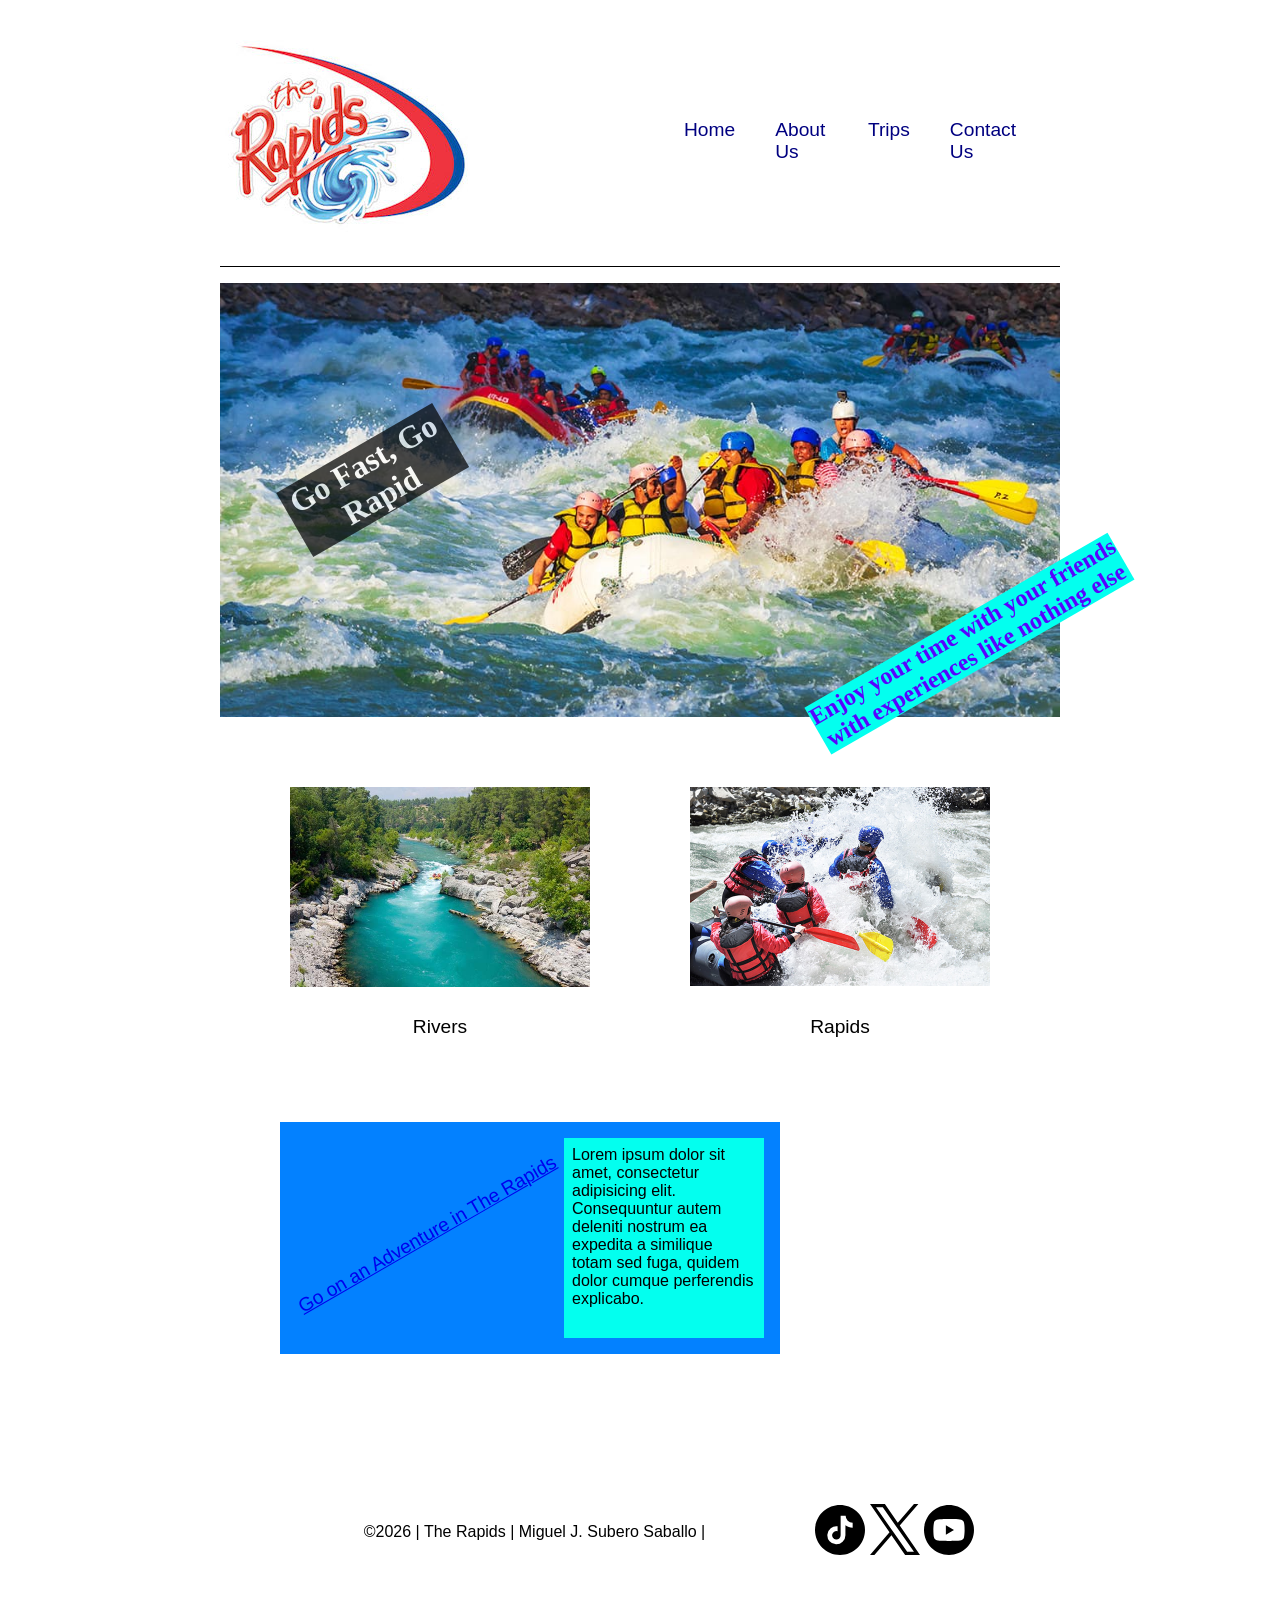
==== wwr/index.html @ 9e44e7c7 "final" ====
<!DOCTYPE html>
<html lang="en">

<head>
    <meta charset="UTF-8">
    <meta name="viewport" content="width=device-width, initial-scale=1.0">
    <title>Home Page of The Rapids</title>
    <meta name="description"
      content="Online web Home page talking about The Rapids, a white water rafting rafting company">
    <meta name="author" content="Miguel J. Subero Saballo">
    <link rel="stylesheet" href="styles/rafting.css">
</head>

<body>
    <header>
        <img src="images/the-rapids-logo.jpg" alt="The Rapids' logo">
        <nav>
            <ul class="navigation">
                <li><a href="index.html">Home</a></li>
                <li><a href="about.html">About Us</a></li>
                <li><a href="trips.html">Trips</a></li>
                <li><a href="contact.html">Contact Us</a></li>
            </ul>
        </nav>
    </header>

    <main>
        <div class="art">
            <div class="degree">
                <h1>Go Fast, Go Rapid</h1>
                <h2>Enjoy your time with your friends with experiences like nothing else</h2>
            </div>

            <img src="images/several-groups.jpg"
              alt="A grand group of friends going Rapid in The Rapids">
        </div>

        <div class="show">
            <div><img src="images/calm-river.jpg" alt="A group enjoying a fall"></div>
            <div></div>
            <div><img src="images/splash.jpg" alt="A group being spalshed a bunch of water"></div>
            <div>
                <p>Rivers</p>
            </div>
            <div></div>

            <div>
                <p>Rapids</p>
            </div>

        </div>

        <div class="go">
            <p>Lorem ipsum dolor sit amet, consectetur adipisicing elit. Consequuntur autem deleniti
                nostrum ea expedita a similique totam sed fuga, quidem dolor cumque perferendis
                explicabo.
            </p>

            <a href="trips.html">Go on an Adventure in The Rapids</a>
        </div>
    </main>
</body>


<footer>
    <p>©2026 | The Rapids | Miguel J. Subero Saballo |</p>
    <nav class="socialmedia">
        <a href="https://tiktok.com">
            <img src="images/tiktok-bw.svg" alt="Tiktok logo in black and white.">
        </a>

        <a href="https://X.com">
            <img src="images/x-bw.svg" alt="X logo in black and white.">
        </a>

        <a href="https://youtube.com/">
            <img src="images/youtube-bw.svg" alt="YouTube logo in black and white.">
        </a>
    </nav>
</footer>

</body>

</html>
---- wwr/styles/rafting.css ----
:root {
    --primary-color: #5703FF;
    --secondary-color: #03FFEF;
    --accent1-color: black;
    --accent2-color: #0381FF;
    --headingfont: Georgia, 'Times New Roman', Times, serif;
    --bodyfont: 'Franklin Gothic Medium', 'Arial Narrow', Arial, sans-serif;
}

* {
    margin: 0;
    padding: 0;
    box-sizing: border-box;
}

body {
    font-family: var(--bodyfont);
    color: var(--accent1-color);
}

header,
main,
footer {
    width: 840px;
    margin: 0 auto;
}

h1,
h2 {
    font-family: var(--headingfont);
    color: var(--primary-color);
}

nav,
p,
section,
article {
    margin: 16px;
    padding: 8px;
}

.socialmedia a {
    text-decoration: none;
}

.hero {
    position: relative;
}

.hero img {
    display: block;
    width: 100%;
    height: auto;
}

h1 {
    position: absolute;
    top: 20px;
    width: 100%;
    padding: 16px;
    text-align: center;
    opacity: 0.7;
    background-color: var(--accent1-color);
    color: white;
}

h2 {
    text-align: center;
    padding: 16px;
    width: 100%;
    background-color: var(--secondary-color);
}

.hero article {
    position: absolute;
    bottom: 20px;
    width: 800px;
    padding: 16px;
    text-align: center;
    opacity: 0.7;
    background-color: var(--accent2-color);
    color: black;
}

.hero article img {
    float: right;
    width: 125px;
}

.socialmedia img {
    width: 50px;
}

header {
    margin: 1rem auto;
    display: grid;
    grid-template-columns: 1fr 1fr;
    align-items: center;
    border-bottom: 1px solid black;
    max-width: 1000px;
}

.navigation {
    display: flex;
    list-style: none;
}

.navigation li {
    flex: 1 1 auto;
}

.navigation a {
    display: block;
    color: navy;
    padding: 20px;
    text-decoration: none;
    font-size: 1.2rem;
}

.navigation a:hover {
    color: cadetblue;
    text-decoration: underline;
}

.history img {
    width: 250px;
    grid-column-start: 2;
    grid-column-end: 3;
    padding: 10px;
}

.history {
    margin: 1rem auto;
    display: grid;
    grid-template-columns: auto;
    padding: 10px;
}

.history h2 {
    grid-column-start: 1;
    grid-column-end: 4;
    padding: 10px;
}

footer {
    margin: 1rem auto;
    display: grid;
    grid-template-columns: auto;
    align-items: center;
}

footer p {
    grid-column-start: 3;
    grid-column-end: 4;
}

.socialmedia {
    grid-column-start: 4;
    grid-column-end: 5;
    padding: 10px;
}

.adventure img {
    width: 110px;
    height: 82.5px;
}

.adventure {
    margin: 1rem;
    display: grid;
    grid-template-columns: 1fr 1fr 1fr 1fr 1fr;
    grid-template-rows: 1fr 3fr;

}

.adventure h2 {
    padding: 10px;
    grid-column: 1/6;
}

.adventure figure {
    margin: 1rem;
    display: flex;
    flex-flow: column;
    padding: 10px;
}

figcaption {
    background-color: var(--primary-color);
    color: var(--secondary-color);
    font: var(--bodyfont);
    padding: 3px;
    text-align: center;
}

.about p {
    text-align: center;
    padding: 0;
    margin: 0;
    font: var(--bodyfont);
}

.info {
    display: flex;
    gap: 30px;
}

.user {
    display: flex;
    flex-flow: column;
    margin-top: 15px;
    font: var(--bodyfont);
    gap: 5px;
}

.map {
    margin-left: 20rem;
    margin-top: 15px;
}

input {
    width: 250px;
}

.multiple {
    display: flex;
    flex-flow: row;
    padding: 5px;
    margin: 5px;
}

textarea {
    width: 300px;
    height: 100px;
}

.textbox {
    text-align: left;
    display: flex;
    flex-flow: column;
}

.circular {
    appearance: none;
    width: 1.5em;
    height: 1.5em;
    border-radius: 50%;
    border: 2px solid #000;
    background-color: #fff;
    cursor: pointer;
    vertical-align: middle;
}

.circular:checked {
    background-color: #000;
    border-color: white;
}

.circular::before {
    content: "";
    width: 0.75em;
    height: 0.75em;
    border-radius: 50%;
    background-color: #fff;
}

.textbox label {
    margin: 5px;
    padding: 1px;
}

.check2 {
    display: flex;
    flex-flow: row;
    justify-content: space-between;
    max-width: 350px;
}

.check2 input {
    max-width: 25px;
    max-height: 25px;
}

button {
    width: 300px;
    height: 35px;
}

.employee img {
    width: 220px;
    height: 165px;
}

.employee {
    margin: 1rem;
    display: grid;
    grid-template-columns: 1fr 1fr 1fr 1fr 1fr;
    grid-template-rows: 1fr 3fr;

}

.employee h2 {
    padding: 10px;
    grid-column: 2/6;
    width: 840px;
}

.employee figure {
    margin: 1rem;
    display: flex;
    flex-flow: column;
    padding: 10px;
}

.employee figcaption {
    width: 220px;
}

.about h1 {
    text-align: center;
    padding: 16px;
    margin: 20px;
    width: 100%;
    height: auto;
    position: relative;
}

.art {
    position: relative;
}

.art img {
    display: block;
    max-width: 840px;
}

.degree {
    transform: rotate(-30deg);
}

.degree h1 {
    top: 0px;
    right: 660px;
    width: 180px;
    padding: 0px;
    margin: 0;

}

.degree h2 {
    position: absolute;
    top: 450px;
    left: 350px;
    width: 350px;
    padding: 0;
}

.show {
    display: grid;
    grid-template-columns: 1fr 1fr 1fr;
    grid-template-rows: 1fr 1fr 1fr;
    text-align: center;
    font: var(--bodyfont);
    font-size: larger;
    padding: 60px;
    margin: 10px;
}

.show img {
    width: 300px;
    height: auto;
}

.go {
    position: absolute;
    transform: translateY(-350px);
    right: 500px;
    display: flex;
    flex-flow: row-reverse;
    background-color: var(--accent2-color);
    width: 500px;
}

.go p {
    width: 200px;
    height: 200px;
    background-color: var(--secondary-color);
}

.go a {
    position: absolute;
    width: 300px;
    height: 10;
    transform: rotate(-30deg);
    right: 200px;
    top: 100px;
    font-size: larger;
}
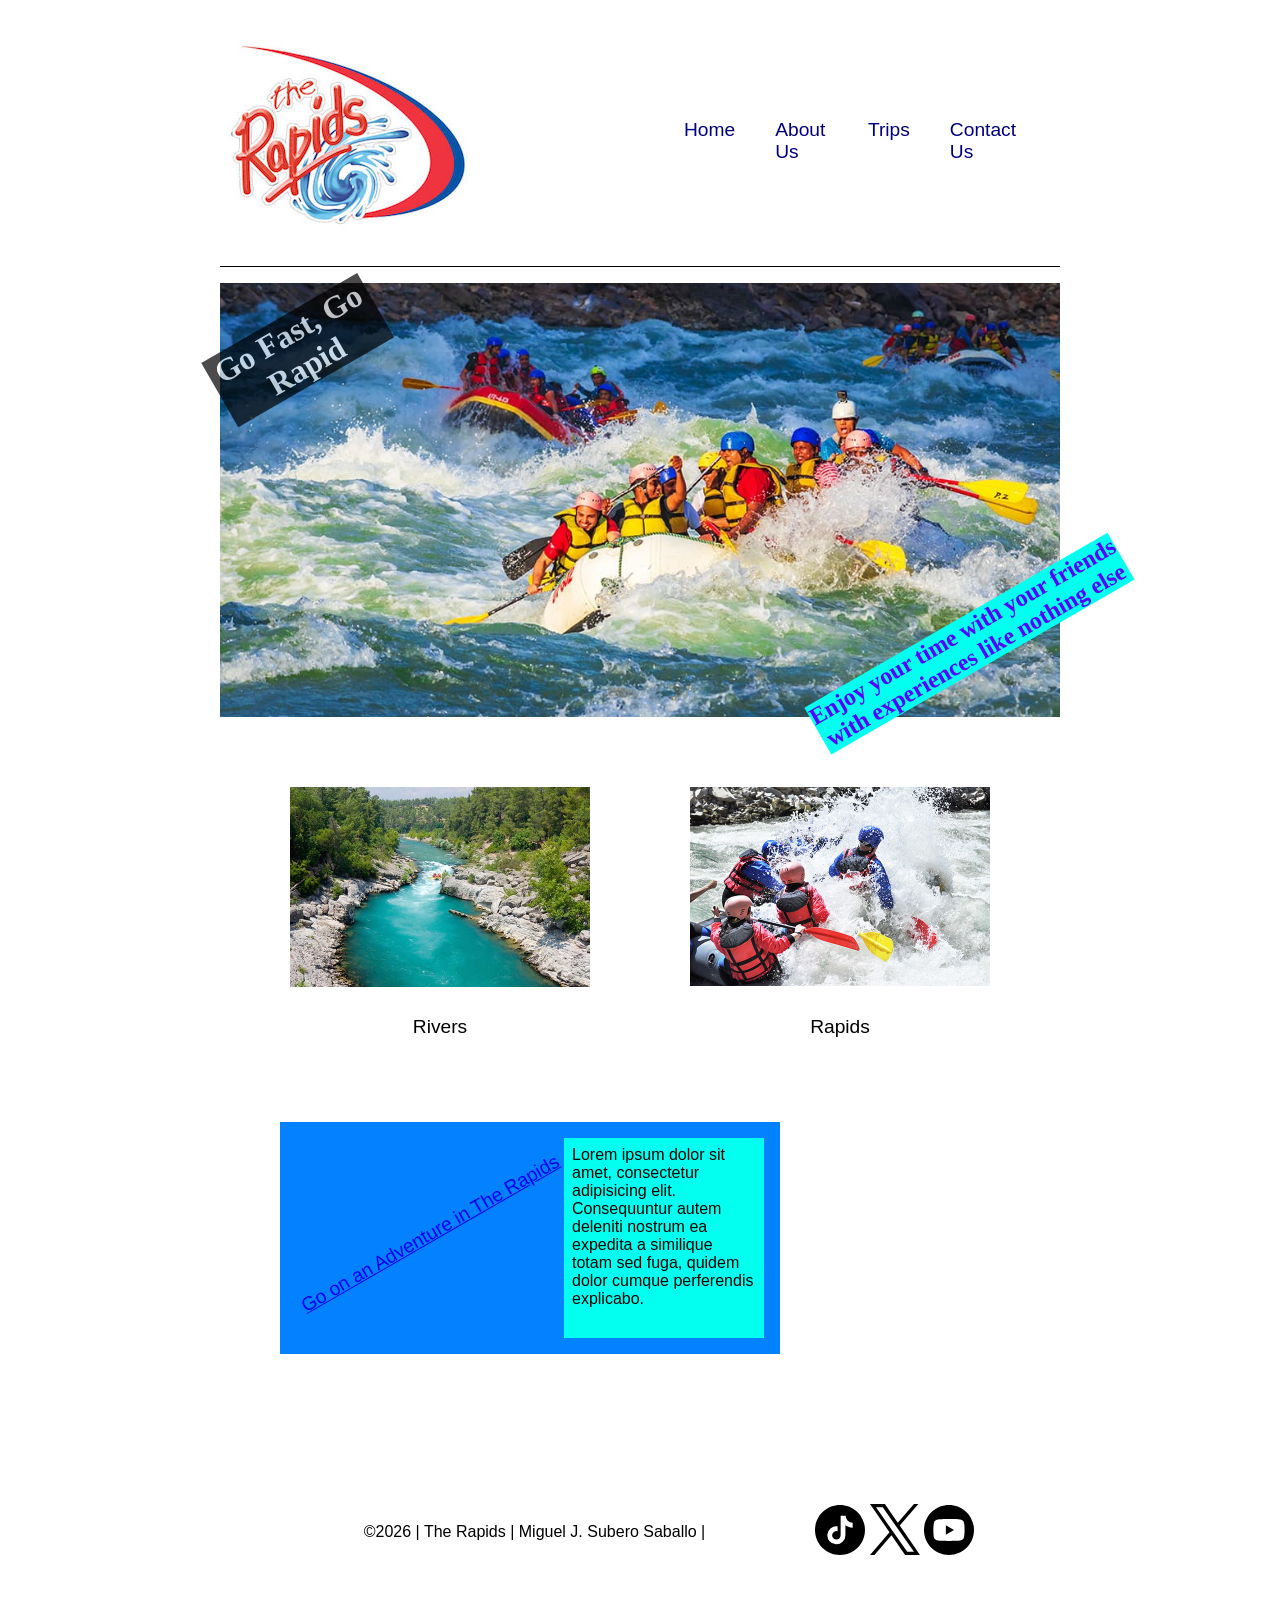
==== commit 20851347: "updates" ====
--- a/wwr/index.html
+++ b/wwr/index.html
@@ -59,25 +59,24 @@
             <a href="trips.html">Go on an Adventure in The Rapids</a>
         </div>
     </main>
+
+    <footer>
+        <p>©2026 | The Rapids | Miguel J. Subero Saballo |</p>
+        <nav class="socialmedia">
+            <a href="https://tiktok.com">
+                <img src="images/tiktok-bw.svg" alt="Tiktok logo in black and white.">
+            </a>
+
+            <a href="https://X.com">
+                <img src="images/x-bw.svg" alt="X logo in black and white.">
+            </a>
+
+            <a href="https://youtube.com/">
+                <img src="images/youtube-bw.svg" alt="YouTube logo in black and white.">
+            </a>
+        </nav>
+    </footer>
 </body>
-
-
-<footer>
-    <p>©2026 | The Rapids | Miguel J. Subero Saballo |</p>
-    <nav class="socialmedia">
-        <a href="https://tiktok.com">
-            <img src="images/tiktok-bw.svg" alt="Tiktok logo in black and white.">
-        </a>
-
-        <a href="https://X.com">
-            <img src="images/x-bw.svg" alt="X logo in black and white.">
-        </a>
-
-        <a href="https://youtube.com/">
-            <img src="images/youtube-bw.svg" alt="YouTube logo in black and white.">
-        </a>
-    </nav>
-</footer>
 
 </body>
 
--- a/wwr/styles/rafting.css
+++ b/wwr/styles/rafting.css
@@ -344,7 +344,7 @@
     width: 180px;
     padding: 0px;
     margin: 0;
-
+    transform: translateY(-150px)
 }
 
 .degree h2 {
@@ -390,9 +390,49 @@
 .go a {
     position: absolute;
     width: 300px;
-    height: 10;
+    height: 10px;
     transform: rotate(-30deg);
     right: 200px;
     top: 100px;
     font-size: larger;
+}
+
+.offers {
+    display: grid;
+    grid-template-rows: 1fr 1fr 1fr;
+    grid-template-columns: 1fr 1fr;
+    background-color: var(--primary-color);
+    text-align: center;
+    width: 750px;
+    transform: translate(50px)
+}
+
+.offers img {
+    width: 240px;
+    height: 180px;
+    padding: 10px 5px 5px 0px;
+}
+
+.offers p {
+    background-color: var(--accent2-color);
+    transform: translate(-50px, 50px)
+}
+
+.contact {
+    text-align: center;
+    font-size: larger;
+    padding: 10px;
+}
+
+table {
+    border-collapse: collapse;
+    width: 100%;
+    text-align: center;
+    background-color: var(--secondary-color);
+}
+
+td,
+th {
+    border: 1px solid black;
+    padding: 8px;
 }
